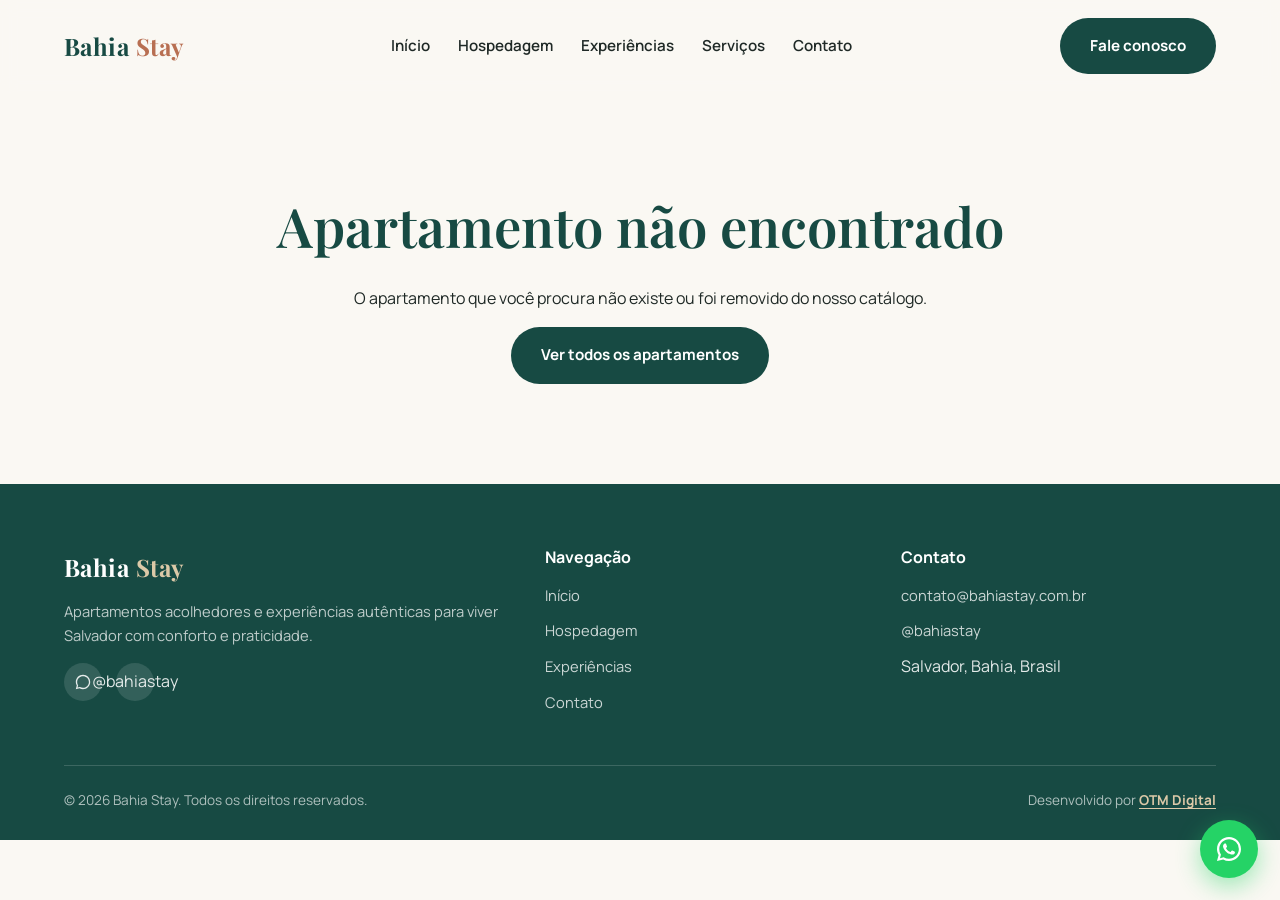
==== apartamento.html @ 3e3b8120 "Add "Desenvolvido por OTM Digital" credit to footer Co-Authored-By: Claude Sonnet 5 <noreply@anthrop" ====
<!DOCTYPE html>
<html lang="pt-BR">
<head>
<meta charset="UTF-8">
<meta name="viewport" content="width=device-width, initial-scale=1.0">
<title id="titulo-pagina">Apartamento | Bahia Stay</title>
<meta name="description" id="meta-descricao" content="Detalhes do apartamento para aluguel por temporada em Salvador, Bahia.">
<link rel="icon" type="image/svg+xml" href="assets/images/icons/favicon.svg">
<link rel="preconnect" href="https://fonts.googleapis.com">
<link href="https://fonts.googleapis.com/css2?family=Playfair+Display:wght@600;700&family=Manrope:wght@400;500;600;700;800&display=swap" rel="stylesheet">
<link rel="stylesheet" href="css/style.css">
</head>
<body>

<header class="header">
  <div class="header-conteudo">
    <a href="index.html" class="logo">Bahia <span>Stay</span></a>
    <nav class="nav-principal" aria-label="Navegação principal">
      <ul>
        <li><a href="index.html">Início</a></li>
        <li><a href="apartamentos.html">Hospedagem</a></li>
        <li><a href="experiencias.html">Experiências</a></li>
        <li><a href="index.html#servicos">Serviços</a></li>
        <li><a href="contato.html">Contato</a></li>
      </ul>
    </nav>
    <div class="header-acoes">
      <a href="contato.html" class="btn btn-primario">Fale conosco</a>
      <button class="menu-toggle" aria-label="Abrir menu" aria-expanded="false">
        <span></span><span></span><span></span>
      </button>
    </div>
  </div>
</header>

<main>
  <div id="conteudo-apartamento"></div>
</main>

<footer class="footer">
  <div class="container">
    <div class="footer-grade">
      <div>
        <a href="index.html" class="logo">Bahia <span>Stay</span></a>
        <p style="margin-top:14px;">Apartamentos acolhedores e experiências autênticas para viver Salvador com conforto e praticidade.</p>
        <div class="footer-social">
          <a href="https://wa.me/5571999999999" data-marca-whatsapp target="_blank" rel="noopener" aria-label="WhatsApp">
            <svg width="18" height="18" viewBox="0 0 32 32" fill="currentColor"><path d="M16.001 3.2c-7.07 0-12.8 5.73-12.8 12.8 0 2.26.6 4.44 1.73 6.37L3.2 28.8l6.58-1.7a12.74 12.74 0 0 0 6.22 1.6h.01c7.07 0 12.8-5.73 12.8-12.8s-5.73-12.7-12.81-12.7zm0 23.24h-.01a10.4 10.4 0 0 1-5.3-1.45l-.38-.22-3.9 1.01 1.04-3.8-.25-.39a10.42 10.42 0 0 1-1.6-5.59c0-5.76 4.69-10.44 10.45-10.44 2.79 0 5.41 1.09 7.39 3.06a10.36 10.36 0 0 1 3.06 7.38c0 5.76-4.69 10.44-10.5 10.44z"/></svg>
          </a>
          <a href="#" data-marca-instagram aria-label="Instagram">
            <svg width="18" height="18" viewBox="0 0 24 24" fill="currentColor"><path d="M12 2.2c3.2 0 3.6 0 4.85.07 3.25.15 4.77 1.69 4.92 4.92.06 1.25.07 1.6.07 4.81 0 3.22-.01 3.56-.07 4.81-.15 3.23-1.66 4.77-4.92 4.92-1.25.06-1.6.07-4.85.07-3.2 0-3.6 0-4.85-.07-3.26-.15-4.77-1.7-4.92-4.92-.06-1.25-.07-1.6-.07-4.81 0-3.22.01-3.56.07-4.81.15-3.23 1.66-4.77 4.92-4.92C8.4 2.21 8.8 2.2 12 2.2zm0 5.4a4.4 4.4 0 1 0 0 8.8 4.4 4.4 0 0 0 0-8.8zm0 7.26a2.86 2.86 0 1 1 0-5.72 2.86 2.86 0 0 1 0 5.72zm5.6-7.44a1.03 1.03 0 1 1-2.06 0 1.03 1.03 0 0 1 2.06 0z"/></svg>
          </a>
        </div>
      </div>
      <div>
        <h4>Navegação</h4>
        <ul class="footer-links">
          <li><a href="index.html">Início</a></li>
          <li><a href="apartamentos.html">Hospedagem</a></li>
          <li><a href="experiencias.html">Experiências</a></li>
          <li><a href="contato.html">Contato</a></li>
        </ul>
      </div>
      <div>
        <h4>Contato</h4>
        <ul class="footer-links">
          <li><a href="mailto:contato@bahiastay.com.br" data-marca-email>contato@bahiastay.com.br</a></li>
          <li><a href="#" data-marca-instagram>@bahiastay</a></li>
          <li><span data-marca-localizacao>Salvador, Bahia, Brasil</span></li>
        </ul>
      </div>
    </div>
    <div class="footer-base">
      <span>© <span class="ano-atual">2026</span> <span data-marca-nome>Bahia Stay</span>. Todos os direitos reservados.</span>
      <span>Desenvolvido por <a href="https://www.otmdigital.online" target="_blank" rel="noopener" class="creditos-link">OTM Digital</a></span>
    </div>
  </div>
</footer>

<script src="js/script.js"></script>
<script>
  let imagemAtualIndex = 0;
  let apartamentoAtual = null;

  function obterIdDaUrl() {
    const params = new URLSearchParams(window.location.search);
    return parseInt(params.get("id"), 10);
  }

  function trocarImagemPrincipal(index) {
    if (!apartamentoAtual) return;
    const total = apartamentoAtual.imagens.length;
    imagemAtualIndex = (index + total) % total;
    document.getElementById("imagem-principal").src = apartamentoAtual.imagens[imagemAtualIndex];
    document.querySelectorAll(".galeria-miniaturas img").forEach((img, i) => {
      img.classList.toggle("miniatura-ativa", i === imagemAtualIndex);
    });
  }

  function renderizarNaoEncontrado() {
    document.getElementById("conteudo-apartamento").innerHTML = `
      <section class="nao-encontrado">
        <div class="container">
          <h1>Apartamento não encontrado</h1>
          <p>O apartamento que você procura não existe ou foi removido do nosso catálogo.</p>
          <a href="apartamentos.html" class="btn btn-primario">Ver todos os apartamentos</a>
        </div>
      </section>`;
  }

  function renderizarApartamento(apto) {
    apartamentoAtual = apto;
    document.title = `${apto.nome} | Bahia Stay`;
    document.getElementById("meta-descricao").setAttribute("content", `${apto.nome}, em ${apto.regiao}. ${apto.descricaoCurta}`);

    const miniaturas = apto.imagens.map((img, i) => `
      <img src="${img}" alt="Foto ${i + 1} do ${apto.nome}" class="${i === 0 ? "miniatura-ativa" : ""}" onclick="trocarImagemPrincipal(${i})">
    `).join("");

    const comodidades = apto.comodidades.map(c => `<li>${c}</li>`).join("");
    const regras = (apto.regras || []).map(r => `<li>${r}</li>`).join("");
    const mensagem = mensagemApartamento(apto).replace(/'/g, "\\'");

    document.getElementById("conteudo-apartamento").innerHTML = `
      <section style="padding-top:40px;">
        <div class="container">
          <div class="detalhe-topo">
            <div class="galeria anim-surgir">
              <div class="galeria-principal">
                <img id="imagem-principal" src="${apto.imagens[0]}" alt="Foto principal do ${apto.nome}, em ${apto.regiao}">
                <button class="galeria-nav galeria-nav--anterior" aria-label="Foto anterior" onclick="trocarImagemPrincipal(imagemAtualIndex - 1)">‹</button>
                <button class="galeria-nav galeria-nav--proximo" aria-label="Próxima foto" onclick="trocarImagemPrincipal(imagemAtualIndex + 1)">›</button>
              </div>
              <div class="galeria-miniaturas">${miniaturas}</div>
            </div>

            <aside class="detalhe-info anim-surgir">
              <span class="card-regiao">${apto.regiao}</span>
              <h1>${apto.nome}</h1>
              <div class="detalhe-meta">
                ${apto.hospedes ? `<div class="detalhe-meta-item"><strong>${apto.hospedes}</strong>Hóspedes</div>
                <div class="detalhe-meta-item"><strong>${apto.quartos}</strong>Quartos</div>
                <div class="detalhe-meta-item"><strong>${apto.camas}</strong>Camas</div>
                <div class="detalhe-meta-item"><strong>${apto.banheiros}</strong>Banheiros</div>` : `<div class="detalhe-meta-item"><strong>${apto.tipo}</strong>Tipo de hospedagem</div>`}
              </div>
              <button class="btn btn-whatsapp btn-bloco" onclick="abrirWhatsApp('${mensagem}')" aria-label="Consultar disponibilidade de ${apto.nome} pelo WhatsApp">
                Consultar no WhatsApp
              </button>
              <p style="font-size:0.82rem; color:#6b746f; margin-top:14px; text-align:center;">Disponibilidade sujeita a confirmação.</p>
            </aside>
          </div>

          <div class="detalhe-corpo">
            <div>
              <div class="detalhe-bloco anim-surgir">
                <h2>Sobre a hospedagem</h2>
                <p>${apto.descricao}</p>
              </div>
              <div class="detalhe-bloco anim-surgir">
                <h2>${apto.hospedes ? "Comodidades" : "O que está incluído"}</h2>
                <ul class="lista-check">${comodidades}</ul>
              </div>
              ${regras ? `<div class="detalhe-bloco anim-surgir">
                <h2>Regras da casa</h2>
                <ul class="lista-check">${regras}</ul>
              </div>` : ""}
            </div>
            <div>
              <div class="detalhe-bloco anim-surgir">
                <h2>Informações importantes</h2>
                <div class="aviso-caixa">
                  Disponibilidade e condições de reserva devem ser confirmados diretamente com nossa equipe pelo WhatsApp antes da confirmação da estadia.
                </div>
              </div>
              <div class="detalhe-bloco anim-surgir">
                <h2>Localização aproximada</h2>
                <div class="mapa-caixa">
                  <iframe src="https://www.google.com/maps?q=${encodeURIComponent(apto.enderecoMapa || apto.regiao)}&output=embed" title="Localização aproximada: ${apto.regiao}" loading="lazy" referrerpolicy="no-referrer-when-downgrade"></iframe>
                </div>
              </div>
            </div>
          </div>
        </div>
      </section>`;

    inicializarAnimacoesScroll();
  }

  document.addEventListener("DOMContentLoaded", () => {
    const id = obterIdDaUrl();
    const apto = apartamentos.find(a => a.id === id);
    if (apto) {
      renderizarApartamento(apto);
    } else {
      renderizarNaoEncontrado();
    }
  });
</script>
</body>
</html>
---- css/style.css ----
/* =========================================================
   BAHIA STAY — style.css
   ========================================================= */

/* ---------------------------------------------------------
   RESET E BASE
   --------------------------------------------------------- */
*, *::before, *::after { box-sizing: border-box; }

:root {
  --cor-fundo: #FAF8F3;
  --cor-branco: #FFFFFF;
  --cor-texto: #1F2926;
  --cor-verde: #174A43;
  --cor-azul: #2C7180;
  --cor-areia: #DCC9A8;
  --cor-terracota: #B86F52;
  --cor-dourado: #B99A62;

  --fonte-titulo: "Playfair Display", Georgia, serif;
  --fonte-texto: "Manrope", "Inter", -apple-system, BlinkMacSystemFont, sans-serif;

  --raio: 14px;
  --raio-grande: 22px;
  --sombra: 0 12px 32px rgba(23, 74, 67, 0.12);
  --sombra-suave: 0 4px 16px rgba(31, 41, 38, 0.08);
  --transicao: 0.25s ease;
  --largura-max: 1200px;
}

html { scroll-behavior: smooth; }

body {
  margin: 0;
  font-family: var(--fonte-texto);
  color: var(--cor-texto);
  background-color: var(--cor-fundo);
  line-height: 1.6;
  -webkit-font-smoothing: antialiased;
}

body.no-scroll { overflow: hidden; }

h1, h2, h3, h4 {
  font-family: var(--fonte-titulo);
  color: var(--cor-verde);
  line-height: 1.2;
  margin: 0 0 0.5em;
  font-weight: 600;
}

h1 { font-size: clamp(2.2rem, 5vw, 3.4rem); }
h2 { font-size: clamp(1.7rem, 3.6vw, 2.4rem); }
h3 { font-size: 1.3rem; }

p { margin: 0 0 1em; }

a { color: inherit; text-decoration: none; }

img { max-width: 100%; display: block; }

ul { margin: 0; padding: 0; list-style: none; }

button { font-family: inherit; cursor: pointer; }

.container {
  max-width: var(--largura-max);
  margin: 0 auto;
  padding: 0 24px;
}

section { padding: 88px 0; }

@media (max-width: 767px) {
  section { padding: 56px 0; }
}

.secao-titulo {
  text-align: center;
  max-width: 640px;
  margin: 0 auto 48px;
}

.secao-titulo .etiqueta {
  display: inline-block;
  text-transform: uppercase;
  letter-spacing: 0.14em;
  font-size: 0.78rem;
  color: var(--cor-terracota);
  font-weight: 700;
  margin-bottom: 10px;
}

.secao-titulo p { color: #4b5652; }

/* Estados de foco visíveis (acessibilidade) */
a:focus-visible,
button:focus-visible,
input:focus-visible,
textarea:focus-visible,
select:focus-visible {
  outline: 3px solid var(--cor-azul);
  outline-offset: 2px;
}

/* ---------------------------------------------------------
   BOTÕES
   --------------------------------------------------------- */
.btn {
  display: inline-flex;
  align-items: center;
  justify-content: center;
  gap: 8px;
  padding: 14px 28px;
  border-radius: 100px;
  font-weight: 700;
  font-size: 0.95rem;
  border: 2px solid transparent;
  transition: transform var(--transicao), background-color var(--transicao), color var(--transicao), border-color var(--transicao);
  white-space: nowrap;
}

.btn:hover { transform: translateY(-2px); }

.btn-primario {
  background-color: var(--cor-verde);
  color: var(--cor-branco);
}
.btn-primario:hover { background-color: #123832; }

.btn-secundario {
  background-color: transparent;
  color: var(--cor-verde);
  border-color: var(--cor-verde);
}
.btn-secundario:hover { background-color: var(--cor-verde); color: var(--cor-branco); }

.btn-claro {
  background-color: var(--cor-branco);
  color: var(--cor-verde);
}
.btn-claro:hover { background-color: var(--cor-areia); }

.btn-whatsapp {
  background-color: #1f8a56;
  color: var(--cor-branco);
}
.btn-whatsapp:hover { background-color: #176a42; }

.btn-bloco { width: 100%; }

.btn-sm { padding: 10px 20px; font-size: 0.85rem; }

/* ---------------------------------------------------------
   HEADER
   --------------------------------------------------------- */
.header {
  position: sticky;
  top: 0;
  z-index: 200;
  background-color: rgba(250, 248, 243, 0.92);
  backdrop-filter: blur(8px);
  border-bottom: 1px solid transparent;
  transition: box-shadow var(--transicao), border-color var(--transicao), background-color var(--transicao);
}

.header--rolado {
  border-color: rgba(23, 74, 67, 0.08);
  box-shadow: var(--sombra-suave);
}

.header-conteudo {
  display: flex;
  align-items: center;
  justify-content: space-between;
  gap: 24px;
  padding: 18px 24px;
  max-width: var(--largura-max);
  margin: 0 auto;
}

.logo {
  font-family: var(--fonte-titulo);
  font-size: 1.5rem;
  font-weight: 700;
  color: var(--cor-verde);
  letter-spacing: 0.02em;
}

.logo span { color: var(--cor-terracota); }

.nav-principal {
  display: flex;
  align-items: center;
  gap: 32px;
}

.nav-principal ul {
  display: flex;
  gap: 28px;
}

.nav-principal a {
  font-weight: 600;
  font-size: 0.95rem;
  color: var(--cor-texto);
  position: relative;
  padding-bottom: 4px;
  transition: color var(--transicao);
}

.nav-principal a:hover,
.nav-link--ativo {
  color: var(--cor-verde);
}

.nav-principal a::after {
  content: "";
  position: absolute;
  left: 0;
  bottom: -2px;
  width: 0;
  height: 2px;
  background-color: var(--cor-terracota);
  transition: width var(--transicao);
}

.nav-principal a:hover::after,
.nav-link--ativo::after {
  width: 100%;
}

.header-acoes { display: flex; align-items: center; gap: 18px; }

.menu-toggle {
  display: none;
  flex-direction: column;
  gap: 5px;
  background: none;
  border: none;
  padding: 6px;
  z-index: 210;
}

.menu-toggle span {
  width: 26px;
  height: 2px;
  background-color: var(--cor-verde);
  border-radius: 2px;
  transition: transform var(--transicao), opacity var(--transicao);
}

.menu-toggle--ativo span:nth-child(1) { transform: translateY(7px) rotate(45deg); }
.menu-toggle--ativo span:nth-child(2) { opacity: 0; }
.menu-toggle--ativo span:nth-child(3) { transform: translateY(-7px) rotate(-45deg); }

@media (max-width: 900px) {
  .menu-toggle { display: flex; }

  .nav-principal {
    position: fixed;
    inset: 0 0 0 30%;
    height: 100vh;
    height: 100dvh;
    width: 70%;
    flex-direction: column;
    align-items: flex-start;
    justify-content: flex-start;
    background-color: var(--cor-branco);
    padding: 100px 32px 40px;
    transform: translateX(100%);
    transition: transform 0.35s ease;
    box-shadow: -12px 0 40px rgba(0,0,0,0.12);
    overflow-y: auto;
  }

  .nav-principal.nav-aberta { transform: translateX(0); }

  .nav-principal ul {
    flex-direction: column;
    gap: 22px;
    width: 100%;
  }

  .nav-principal a { font-size: 1.1rem; display: block; }

  .header-acoes .btn-primario { display: none; }
}

@media (max-width: 420px) {
  .nav-principal { inset: 0; width: 100%; }
}

/* ---------------------------------------------------------
   HERO (HOME)
   --------------------------------------------------------- */
.hero {
  position: relative;
  min-height: 88vh;
  display: flex;
  align-items: center;
  color: var(--cor-branco);
  background-size: cover;
  background-position: center;
  overflow: hidden;
}

.hero::before {
  content: "";
  position: absolute;
  inset: 0;
  background: linear-gradient(180deg, rgba(15, 33, 30, 0.55) 0%, rgba(15, 33, 30, 0.72) 100%);
}

.hero-conteudo {
  position: relative;
  z-index: 2;
  max-width: 680px;
  padding: 0 24px;
  margin: 0 auto;
  text-align: center;
}

.hero h1 { color: var(--cor-branco); }

.hero p {
  font-size: 1.15rem;
  color: rgba(255,255,255,0.92);
  margin-bottom: 2em;
}

.hero-botoes {
  display: flex;
  gap: 16px;
  justify-content: center;
  flex-wrap: wrap;
}

/* Hero interno para páginas de listagem/contato */
.hero-interno {
  padding: 64px 0 40px;
  text-align: center;
  background: linear-gradient(180deg, rgba(23,74,67,0.06), transparent);
}

.hero-interno .container { max-width: 760px; }

/* ---------------------------------------------------------
   CARDS — APARTAMENTOS / EXPERIÊNCIAS / SERVIÇOS
   --------------------------------------------------------- */
.grade {
  display: grid;
  grid-template-columns: repeat(auto-fit, minmax(280px, 1fr));
  gap: 32px;
}

.card {
  background-color: var(--cor-branco);
  border-radius: var(--raio-grande);
  overflow: hidden;
  box-shadow: var(--sombra-suave);
  transition: transform var(--transicao), box-shadow var(--transicao);
  display: flex;
  flex-direction: column;
}

.card:hover {
  transform: translateY(-6px);
  box-shadow: var(--sombra);
}

.card-imagem {
  position: relative;
  aspect-ratio: 4 / 3;
  overflow: hidden;
}

.card-imagem img {
  width: 100%;
  height: 100%;
  object-fit: cover;
  transition: transform 0.5s ease;
}

.card:hover .card-imagem img { transform: scale(1.06); }

.card-selo {
  position: absolute;
  top: 14px;
  left: 14px;
  background-color: rgba(255,255,255,0.92);
  color: var(--cor-verde);
  font-size: 0.72rem;
  font-weight: 700;
  text-transform: uppercase;
  letter-spacing: 0.06em;
  padding: 6px 12px;
  border-radius: 100px;
}

.card-corpo {
  padding: 22px 22px 24px;
  display: flex;
  flex-direction: column;
  gap: 10px;
  flex: 1;
}

.card-regiao {
  color: var(--cor-azul);
  font-size: 0.82rem;
  font-weight: 700;
  text-transform: uppercase;
  letter-spacing: 0.05em;
}

.card-corpo h3 { margin-bottom: 2px; }

.card-meta {
  display: flex;
  flex-wrap: wrap;
  gap: 12px;
  font-size: 0.85rem;
  color: #55625d;
}

.card-descricao { color: #45524d; font-size: 0.94rem; }

.card-preco {
  font-weight: 700;
  color: var(--cor-verde);
  margin-top: auto;
  padding-top: 6px;
}

.card-acoes {
  display: flex;
  gap: 10px;
  flex-wrap: wrap;
  margin-top: 8px;
}

.card-acoes .btn { flex: 1; }

/* ---------------------------------------------------------
   FILTROS
   --------------------------------------------------------- */
.filtros {
  display: flex;
  flex-wrap: wrap;
  gap: 12px;
  justify-content: center;
  margin-bottom: 44px;
}

.filtro-btn {
  background-color: var(--cor-branco);
  border: 2px solid var(--cor-areia);
  color: var(--cor-verde);
  padding: 10px 22px;
  border-radius: 100px;
  font-weight: 700;
  font-size: 0.88rem;
  transition: background-color var(--transicao), border-color var(--transicao), color var(--transicao);
}

.filtro-btn:hover { border-color: var(--cor-verde); }

.filtro-btn.filtro-ativo {
  background-color: var(--cor-verde);
  border-color: var(--cor-verde);
  color: var(--cor-branco);
}

/* ---------------------------------------------------------
   SEÇÃO INSTITUCIONAL / SOBRE
   --------------------------------------------------------- */
.institucional {
  display: grid;
  grid-template-columns: 1fr 1fr;
  gap: 56px;
  align-items: center;
}

.institucional-imagem {
  border-radius: var(--raio-grande);
  overflow: hidden;
  box-shadow: var(--sombra);
}
.institucional-imagem img { aspect-ratio: 4/5; object-fit: cover; }

.institucional-texto .etiqueta {
  display: inline-block;
  text-transform: uppercase;
  letter-spacing: 0.14em;
  font-size: 0.78rem;
  color: var(--cor-terracota);
  font-weight: 700;
  margin-bottom: 10px;
}

.institucional-texto p { color: #445049; font-size: 1.05rem; }

@media (max-width: 900px) {
  .institucional { grid-template-columns: 1fr; }
  .institucional-imagem { order: -1; }
}

/* ---------------------------------------------------------
   SERVIÇOS
   --------------------------------------------------------- */
.servico-card {
  background-color: var(--cor-branco);
  border-radius: var(--raio-grande);
  padding: 32px 26px;
  text-align: center;
  box-shadow: var(--sombra-suave);
  transition: transform var(--transicao), box-shadow var(--transicao);
}
.servico-card:hover { transform: translateY(-6px); box-shadow: var(--sombra); }

.servico-icone {
  width: 56px;
  height: 56px;
  border-radius: 50%;
  background-color: var(--cor-areia);
  color: var(--cor-verde);
  display: flex;
  align-items: center;
  justify-content: center;
  margin: 0 auto 18px;
  font-size: 1.4rem;
}

.servico-card p { color: #4b5652; font-size: 0.92rem; margin-bottom: 18px; }

/* ---------------------------------------------------------
   CTA FINAL
   --------------------------------------------------------- */
.cta-final {
  position: relative;
  background-size: cover;
  background-position: center;
  color: var(--cor-branco);
  text-align: center;
  border-radius: var(--raio-grande);
  overflow: hidden;
  padding: 90px 24px;
}

.cta-final::before {
  content: "";
  position: absolute;
  inset: 0;
  background: linear-gradient(180deg, rgba(23,74,67,0.75), rgba(15,33,30,0.85));
}

.cta-final > * { position: relative; z-index: 1; }
.cta-final h2 { color: var(--cor-branco); }
.cta-final p { color: rgba(255,255,255,0.9); max-width: 520px; margin: 0 auto 28px; }

/* ---------------------------------------------------------
   FOOTER
   --------------------------------------------------------- */
.footer {
  background-color: var(--cor-verde);
  color: rgba(255,255,255,0.88);
  padding: 64px 0 28px;
}

.footer-grade {
  display: grid;
  grid-template-columns: 1.4fr 1fr 1fr;
  gap: 40px;
  margin-bottom: 40px;
}

.footer .logo { color: var(--cor-branco); }
.footer .logo span { color: var(--cor-areia); }

.footer p { color: rgba(255,255,255,0.72); font-size: 0.92rem; }

.footer h4 {
  color: var(--cor-branco);
  font-size: 1rem;
  font-family: var(--fonte-texto);
  font-weight: 700;
  margin-bottom: 16px;
}

.footer-links li { margin-bottom: 10px; }
.footer-links a {
  color: rgba(255,255,255,0.78);
  font-size: 0.92rem;
  transition: color var(--transicao);
}
.footer-links a:hover { color: var(--cor-branco); }

.footer-social { display: flex; gap: 14px; margin-top: 16px; }
.footer-social a {
  width: 38px;
  height: 38px;
  border-radius: 50%;
  background-color: rgba(255,255,255,0.12);
  display: flex;
  align-items: center;
  justify-content: center;
  transition: background-color var(--transicao);
}
.footer-social a:hover { background-color: rgba(255,255,255,0.24); }

.footer-base {
  border-top: 1px solid rgba(255,255,255,0.16);
  padding-top: 24px;
  display: flex;
  justify-content: space-between;
  flex-wrap: wrap;
  gap: 12px;
  font-size: 0.85rem;
  color: rgba(255,255,255,0.65);
}

@media (max-width: 767px) {
  .footer-grade { grid-template-columns: 1fr; gap: 32px; }
}

/* ---------------------------------------------------------
   BOTÃO FLUTUANTE WHATSAPP
   --------------------------------------------------------- */
.whatsapp-flutuante {
  position: fixed;
  bottom: 22px;
  right: 22px;
  width: 58px;
  height: 58px;
  border-radius: 50%;
  background-color: #25D366;
  color: var(--cor-branco);
  display: flex;
  align-items: center;
  justify-content: center;
  box-shadow: 0 8px 24px rgba(37, 211, 102, 0.45);
  z-index: 500;
  transition: transform var(--transicao);
}
.whatsapp-flutuante svg { width: 30px; height: 30px; }
.whatsapp-flutuante:hover { transform: scale(1.08); }

@media (max-width: 480px) {
  .whatsapp-flutuante { width: 52px; height: 52px; bottom: 16px; right: 16px; }
  .whatsapp-flutuante svg { width: 26px; height: 26px; }
}

/* ---------------------------------------------------------
   ANIMAÇÕES DE ENTRADA
   --------------------------------------------------------- */
.anim-surgir {
  opacity: 0;
  transform: translateY(24px);
  transition: opacity 0.6s ease, transform 0.6s ease;
}
.anim-visivel { opacity: 1; transform: translateY(0); }

@media (prefers-reduced-motion: reduce) {
  .anim-surgir { opacity: 1; transform: none; transition: none; }
  html { scroll-behavior: auto; }
}

/* ---------------------------------------------------------
   PÁGINAS DE DETALHE (apartamento / experiência)
   --------------------------------------------------------- */
.detalhe-topo {
  display: grid;
  grid-template-columns: 1.3fr 1fr;
  gap: 48px;
  align-items: flex-start;
}

@media (max-width: 900px) {
  .detalhe-topo { grid-template-columns: 1fr; }
}

.galeria { display: flex; flex-direction: column; gap: 12px; }

.galeria-principal {
  border-radius: var(--raio-grande);
  overflow: hidden;
  aspect-ratio: 4/3;
  position: relative;
  box-shadow: var(--sombra);
}
.galeria-principal img { width: 100%; height: 100%; object-fit: cover; }

.galeria-nav {
  position: absolute;
  top: 50%;
  transform: translateY(-50%);
  background-color: rgba(255,255,255,0.85);
  color: var(--cor-verde);
  border: none;
  width: 40px;
  height: 40px;
  border-radius: 50%;
  display: flex;
  align-items: center;
  justify-content: center;
  font-size: 1.2rem;
  transition: background-color var(--transicao);
}
.galeria-nav:hover { background-color: var(--cor-branco); }
.galeria-nav--anterior { left: 14px; }
.galeria-nav--proximo { right: 14px; }

.galeria-miniaturas {
  display: flex;
  gap: 10px;
  flex-wrap: wrap;
}
.galeria-miniaturas img {
  width: 78px;
  height: 60px;
  object-fit: cover;
  border-radius: 8px;
  cursor: pointer;
  border: 2px solid transparent;
  opacity: 0.75;
  transition: opacity var(--transicao), border-color var(--transicao);
}
.galeria-miniaturas img:hover { opacity: 1; }
.galeria-miniaturas img.miniatura-ativa { border-color: var(--cor-terracota); opacity: 1; }

.detalhe-info {
  background-color: var(--cor-branco);
  border-radius: var(--raio-grande);
  padding: 32px;
  box-shadow: var(--sombra-suave);
  position: sticky;
  top: 100px;
}

.detalhe-info .card-regiao { margin-bottom: 6px; }
.detalhe-info h1 { font-size: 1.9rem; margin-bottom: 6px; }

.detalhe-preco {
  font-size: 1.3rem;
  font-weight: 700;
  color: var(--cor-verde);
  margin: 12px 0;
}

.detalhe-meta {
  display: grid;
  grid-template-columns: repeat(2, 1fr);
  gap: 12px;
  margin: 18px 0 22px;
  padding: 18px 0;
  border-top: 1px solid #ece5d6;
  border-bottom: 1px solid #ece5d6;
}
.detalhe-meta-item { font-size: 0.9rem; }
.detalhe-meta-item strong { display: block; color: var(--cor-verde); font-size: 1.1rem; }

.detalhe-corpo { margin-top: 56px; display: grid; grid-template-columns: 2fr 1fr; gap: 48px; }
@media (max-width: 900px) { .detalhe-corpo { grid-template-columns: 1fr; } }

.detalhe-bloco { margin-bottom: 40px; }
.detalhe-bloco h2 { font-size: 1.4rem; margin-bottom: 16px; }

.lista-check li,
.lista-x li {
  padding: 8px 0 8px 28px;
  position: relative;
  border-bottom: 1px dashed #e3dbc9;
  font-size: 0.95rem;
}
.lista-check li::before {
  content: "✓";
  position: absolute;
  left: 0;
  color: var(--cor-verde);
  font-weight: 700;
}
.lista-x li::before {
  content: "✕";
  position: absolute;
  left: 0;
  color: var(--cor-terracota);
  font-weight: 700;
}

.aviso-caixa {
  background-color: var(--cor-areia);
  border-radius: var(--raio);
  padding: 20px 22px;
  font-size: 0.92rem;
  color: #3a3226;
}

.mapa-caixa {
  border-radius: var(--raio);
  overflow: hidden;
  aspect-ratio: 16/9;
  box-shadow: var(--sombra-suave);
}
.mapa-caixa iframe { width: 100%; height: 100%; border: 0; }

.nao-encontrado {
  text-align: center;
  padding: 100px 24px;
}

/* ---------------------------------------------------------
   PÁGINA DE CONTATO
   --------------------------------------------------------- */
.contato-grade {
  display: grid;
  grid-template-columns: 1fr 1fr;
  gap: 56px;
  align-items: flex-start;
}
@media (max-width: 900px) { .contato-grade { grid-template-columns: 1fr; } }

.contato-info-card {
  background-color: var(--cor-branco);
  border-radius: var(--raio-grande);
  padding: 32px;
  box-shadow: var(--sombra-suave);
  margin-bottom: 20px;
}

.contato-info-card h3 { margin-bottom: 8px; }
.contato-info-card p { color: #4b5652; font-size: 0.94rem; }

.contato-info-lista { display: flex; flex-direction: column; gap: 8px; }

.form-grupo { margin-bottom: 20px; }

.form-grupo label {
  display: block;
  font-weight: 700;
  font-size: 0.88rem;
  margin-bottom: 8px;
  color: var(--cor-verde);
}

.form-grupo input,
.form-grupo select,
.form-grupo textarea {
  width: 100%;
  padding: 13px 16px;
  border-radius: 10px;
  border: 1.5px solid #ddd3ba;
  background-color: var(--cor-branco);
  font-family: inherit;
  font-size: 0.95rem;
  color: var(--cor-texto);
  transition: border-color var(--transicao);
}

.form-grupo input:focus,
.form-grupo select:focus,
.form-grupo textarea:focus {
  border-color: var(--cor-verde);
  outline: none;
}

.form-grupo textarea { resize: vertical; min-height: 120px; }

.formulario-contato {
  background-color: var(--cor-branco);
  padding: 36px;
  border-radius: var(--raio-grande);
  box-shadow: var(--sombra-suave);
}

.form-mensagem-sucesso {
  display: none;
  background-color: #e4f2ea;
  color: var(--cor-verde);
  border-radius: var(--raio);
  padding: 16px 18px;
  font-size: 0.92rem;
  margin-bottom: 20px;
}
.form-mensagem-sucesso.ativo { display: block; }

/* ---------------------------------------------------------
   UTILITÁRIOS
   --------------------------------------------------------- */
.fundo-branco { background-color: var(--cor-branco); }
.fundo-areia { background-color: #F5EFE1; }
.texto-centro { text-align: center; }
.mt-0 { margin-top: 0; }
.mb-0 { margin-bottom: 0; }

.sr-only {
  position: absolute;
  width: 1px; height: 1px;
  padding: 0; margin: -1px;
  overflow: hidden;
  clip: rect(0,0,0,0);
  white-space: nowrap;
  border: 0;
}

/* Ícones em imagem (substituem emojis) */
.icone-img { width: 1.15em; height: 1.15em; display: inline-block; vertical-align: -0.2em; margin-right: 4px; }
.servico-icone .icone-img { width: 28px; height: 28px; margin: 0; vertical-align: middle; }
.detalhe-meta-item strong .icone-img { width: 22px; height: 22px; margin: 0; }
.card-meta span { display: inline-flex; align-items: center; }

.creditos-link { color: var(--cor-areia); font-weight: 700; text-decoration: underline; text-underline-offset: 3px; }
.creditos-link:hover { color: var(--cor-branco); }
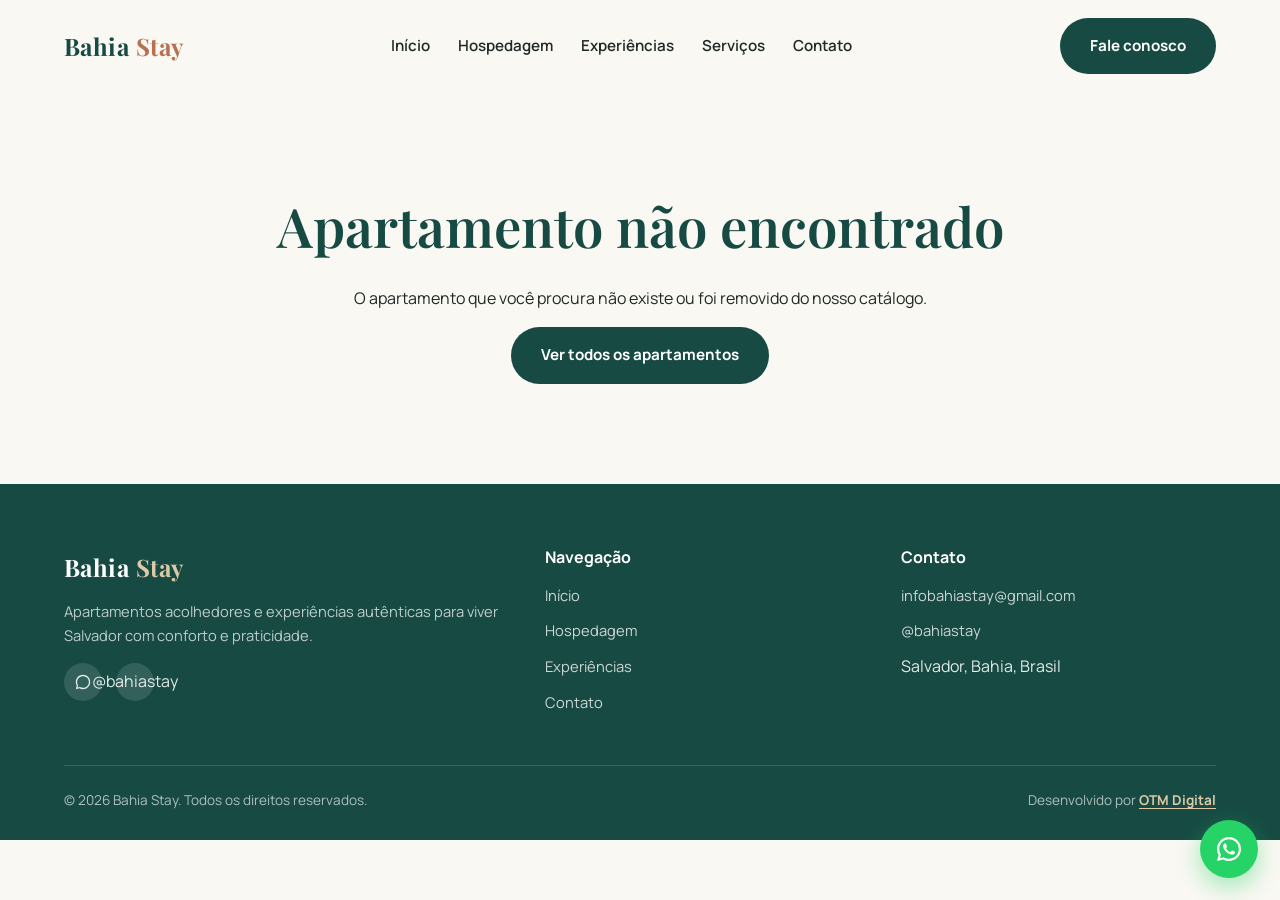
==== commit 2376fec4: "Change contact e-mail to infobahiastay@gmail.com Co-Authored-By: Claude Sonnet 5 <noreply@anthropic." ====
--- a/apartamento.html
+++ b/apartamento.html
@@ -64,7 +64,7 @@
       <div>
         <h4>Contato</h4>
         <ul class="footer-links">
-          <li><a href="mailto:contato@bahiastay.com.br" data-marca-email>contato@bahiastay.com.br</a></li>
+          <li><a href="mailto:infobahiastay@gmail.com" data-marca-email>infobahiastay@gmail.com</a></li>
           <li><a href="#" data-marca-instagram>@bahiastay</a></li>
           <li><span data-marca-localizacao>Salvador, Bahia, Brasil</span></li>
         </ul>
@@ -138,10 +138,11 @@
               <span class="card-regiao">${apto.regiao}</span>
               <h1>${apto.nome}</h1>
               <div class="detalhe-meta">
-                ${apto.hospedes ? `<div class="detalhe-meta-item"><strong>${apto.hospedes}</strong>Hóspedes</div>
-                <div class="detalhe-meta-item"><strong>${apto.quartos}</strong>Quartos</div>
-                <div class="detalhe-meta-item"><strong>${apto.camas}</strong>Camas</div>
-                <div class="detalhe-meta-item"><strong>${apto.banheiros}</strong>Banheiros</div>` : `<div class="detalhe-meta-item"><strong>${apto.tipo}</strong>Tipo de hospedagem</div>`}
+                ${apto.hospedes ? `<div class="detalhe-meta-item"><strong>${apto.hospedes}</strong>Hóspedes</div>` : ""}
+                ${apto.quartos ? `<div class="detalhe-meta-item"><strong>${apto.quartos}</strong>Quartos</div>` : ""}
+                ${apto.camas ? `<div class="detalhe-meta-item"><strong>${apto.camas}</strong>Camas</div>` : ""}
+                ${apto.banheiros ? `<div class="detalhe-meta-item"><strong>${apto.banheiros}</strong>Banheiros</div>` : ""}
+                ${!apto.quartos ? `<div class="detalhe-meta-item"><strong>${apto.tipo}</strong>Tipo de hospedagem</div>` : ""}
               </div>
               <button class="btn btn-whatsapp btn-bloco" onclick="abrirWhatsApp('${mensagem}')" aria-label="Consultar disponibilidade de ${apto.nome} pelo WhatsApp">
                 Consultar no WhatsApp
@@ -157,7 +158,7 @@
                 <p>${apto.descricao}</p>
               </div>
               <div class="detalhe-bloco anim-surgir">
-                <h2>${apto.hospedes ? "Comodidades" : "O que está incluído"}</h2>
+                <h2>${apto.quartos ? "Comodidades" : "O que está incluído"}</h2>
                 <ul class="lista-check">${comodidades}</ul>
               </div>
               ${regras ? `<div class="detalhe-bloco anim-surgir">
--- a/css/style.css
+++ b/css/style.css
@@ -158,10 +158,18 @@
   position: sticky;
   top: 0;
   z-index: 200;
+  border-bottom: 1px solid transparent;
+  transition: box-shadow var(--transicao), border-color var(--transicao);
+}
+
+/* O desfoque fica no pseudo-elemento: backdrop-filter no próprio header prenderia o menu mobile (position: fixed) dentro dele */
+.header::before {
+  content: "";
+  position: absolute;
+  inset: 0;
+  z-index: -1;
   background-color: rgba(250, 248, 243, 0.92);
   backdrop-filter: blur(8px);
-  border-bottom: 1px solid transparent;
-  transition: box-shadow var(--transicao), border-color var(--transicao), background-color var(--transicao);
 }
 
 .header--rolado {
@@ -911,3 +919,5 @@
 
 .creditos-link { color: var(--cor-areia); font-weight: 700; text-decoration: underline; text-underline-offset: 3px; }
 .creditos-link:hover { color: var(--cor-branco); }
+
+.detalhe-topo > *, .detalhe-corpo > * { min-width: 0; }
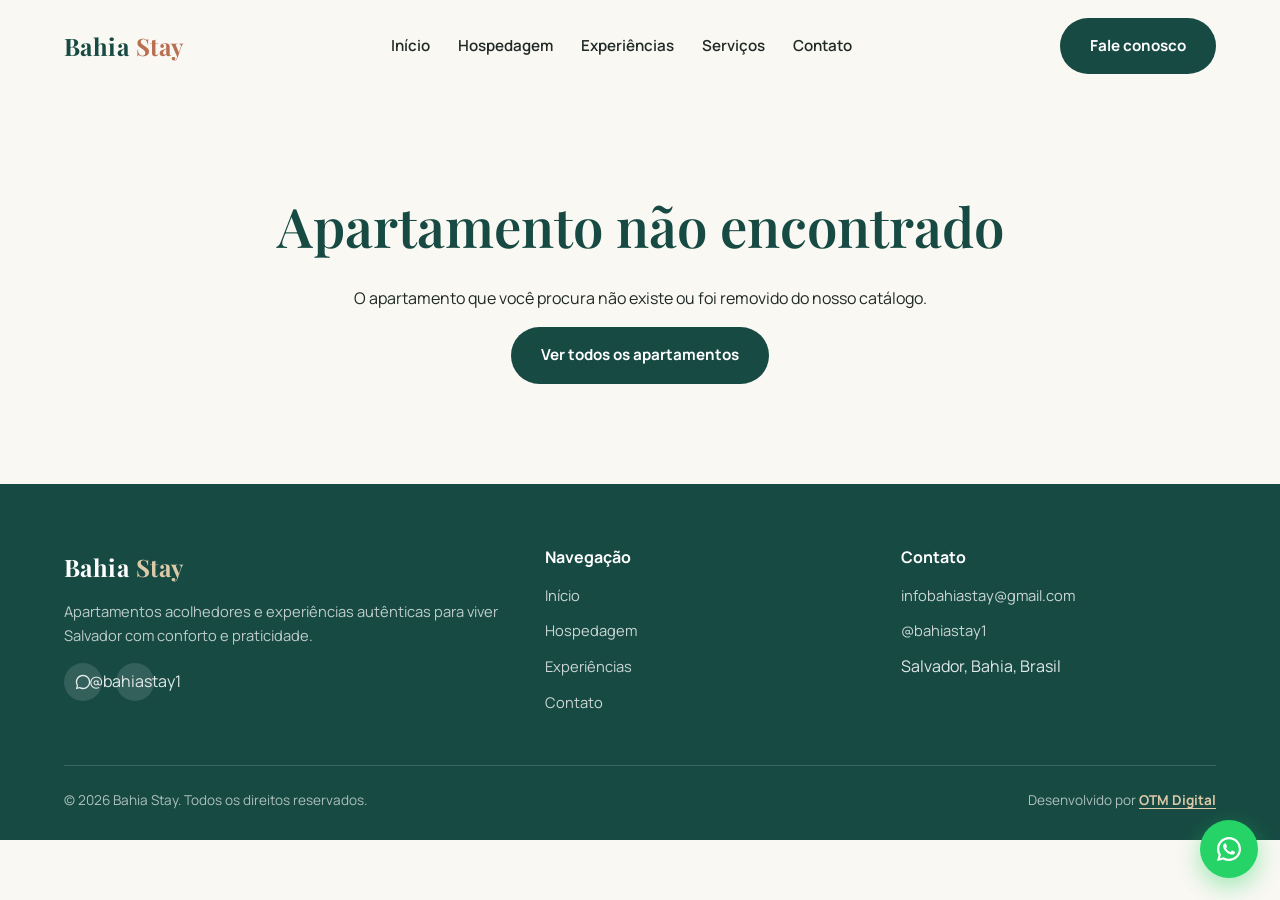
==== commit 0c248ff1: "Add Instagram @bahiastay1 Co-Authored-By: Claude Sonnet 5 <noreply@anthropic.com>" ====
--- a/apartamento.html
+++ b/apartamento.html
@@ -44,10 +44,10 @@
         <a href="index.html" class="logo">Bahia <span>Stay</span></a>
         <p style="margin-top:14px;">Apartamentos acolhedores e experiências autênticas para viver Salvador com conforto e praticidade.</p>
         <div class="footer-social">
-          <a href="https://wa.me/5571999999999" data-marca-whatsapp target="_blank" rel="noopener" aria-label="WhatsApp">
+          <a href="https://wa.me/5571996673131" data-marca-whatsapp target="_blank" rel="noopener" aria-label="WhatsApp">
             <svg width="18" height="18" viewBox="0 0 32 32" fill="currentColor"><path d="M16.001 3.2c-7.07 0-12.8 5.73-12.8 12.8 0 2.26.6 4.44 1.73 6.37L3.2 28.8l6.58-1.7a12.74 12.74 0 0 0 6.22 1.6h.01c7.07 0 12.8-5.73 12.8-12.8s-5.73-12.7-12.81-12.7zm0 23.24h-.01a10.4 10.4 0 0 1-5.3-1.45l-.38-.22-3.9 1.01 1.04-3.8-.25-.39a10.42 10.42 0 0 1-1.6-5.59c0-5.76 4.69-10.44 10.45-10.44 2.79 0 5.41 1.09 7.39 3.06a10.36 10.36 0 0 1 3.06 7.38c0 5.76-4.69 10.44-10.5 10.44z"/></svg>
           </a>
-          <a href="#" data-marca-instagram aria-label="Instagram">
+          <a href="https://instagram.com/bahiastay1" target="_blank" rel="noopener" data-marca-instagram aria-label="Instagram">
             <svg width="18" height="18" viewBox="0 0 24 24" fill="currentColor"><path d="M12 2.2c3.2 0 3.6 0 4.85.07 3.25.15 4.77 1.69 4.92 4.92.06 1.25.07 1.6.07 4.81 0 3.22-.01 3.56-.07 4.81-.15 3.23-1.66 4.77-4.92 4.92-1.25.06-1.6.07-4.85.07-3.2 0-3.6 0-4.85-.07-3.26-.15-4.77-1.7-4.92-4.92-.06-1.25-.07-1.6-.07-4.81 0-3.22.01-3.56.07-4.81.15-3.23 1.66-4.77 4.92-4.92C8.4 2.21 8.8 2.2 12 2.2zm0 5.4a4.4 4.4 0 1 0 0 8.8 4.4 4.4 0 0 0 0-8.8zm0 7.26a2.86 2.86 0 1 1 0-5.72 2.86 2.86 0 0 1 0 5.72zm5.6-7.44a1.03 1.03 0 1 1-2.06 0 1.03 1.03 0 0 1 2.06 0z"/></svg>
           </a>
         </div>
@@ -65,7 +65,7 @@
         <h4>Contato</h4>
         <ul class="footer-links">
           <li><a href="mailto:infobahiastay@gmail.com" data-marca-email>infobahiastay@gmail.com</a></li>
-          <li><a href="#" data-marca-instagram>@bahiastay</a></li>
+          <li><a href="https://instagram.com/bahiastay1" target="_blank" rel="noopener" data-marca-instagram>@bahiastay1</a></li>
           <li><span data-marca-localizacao>Salvador, Bahia, Brasil</span></li>
         </ul>
       </div>
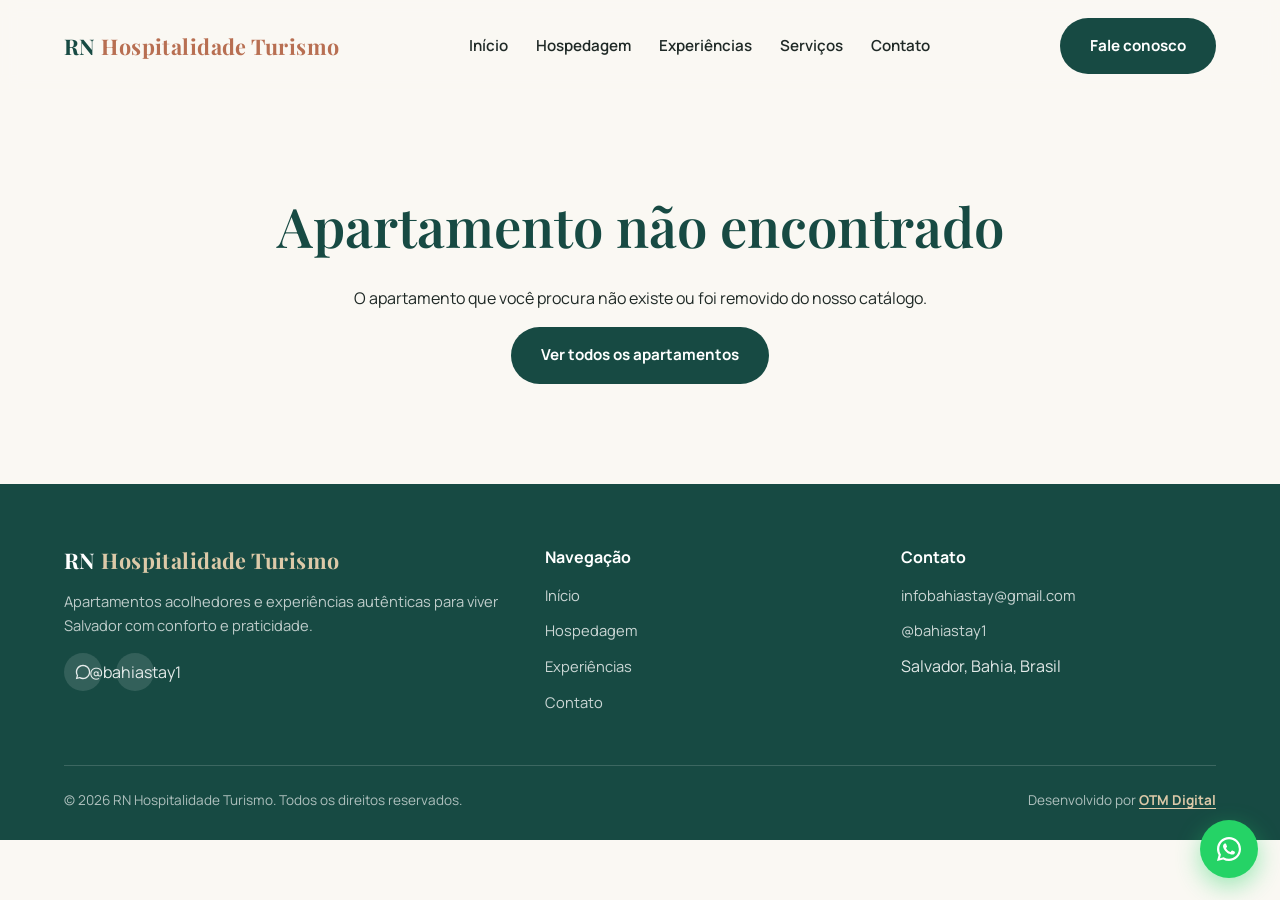
==== commit 6c9690fa: "Rename brand to RN Hospitalidade Turismo Co-Authored-By: Claude Sonnet 5 <noreply@anthropic.com>" ====
--- a/apartamento.html
+++ b/apartamento.html
@@ -3,7 +3,7 @@
 <head>
 <meta charset="UTF-8">
 <meta name="viewport" content="width=device-width, initial-scale=1.0">
-<title id="titulo-pagina">Apartamento | Bahia Stay</title>
+<title id="titulo-pagina">Apartamento | RN Hospitalidade Turismo</title>
 <meta name="description" id="meta-descricao" content="Detalhes do apartamento para aluguel por temporada em Salvador, Bahia.">
 <link rel="icon" type="image/svg+xml" href="assets/images/icons/favicon.svg">
 <link rel="preconnect" href="https://fonts.googleapis.com">
@@ -14,7 +14,7 @@
 
 <header class="header">
   <div class="header-conteudo">
-    <a href="index.html" class="logo">Bahia <span>Stay</span></a>
+    <a href="index.html" class="logo">RN <span>Hospitalidade Turismo</span></a>
     <nav class="nav-principal" aria-label="Navegação principal">
       <ul>
         <li><a href="index.html">Início</a></li>
@@ -41,7 +41,7 @@
   <div class="container">
     <div class="footer-grade">
       <div>
-        <a href="index.html" class="logo">Bahia <span>Stay</span></a>
+        <a href="index.html" class="logo">RN <span>Hospitalidade Turismo</span></a>
         <p style="margin-top:14px;">Apartamentos acolhedores e experiências autênticas para viver Salvador com conforto e praticidade.</p>
         <div class="footer-social">
           <a href="https://wa.me/5571996673131" data-marca-whatsapp target="_blank" rel="noopener" aria-label="WhatsApp">
@@ -71,7 +71,7 @@
       </div>
     </div>
     <div class="footer-base">
-      <span>© <span class="ano-atual">2026</span> <span data-marca-nome>Bahia Stay</span>. Todos os direitos reservados.</span>
+      <span>© <span class="ano-atual">2026</span> <span data-marca-nome>RN Hospitalidade Turismo</span>. Todos os direitos reservados.</span>
       <span>Desenvolvido por <a href="https://www.otmdigital.online" target="_blank" rel="noopener" class="creditos-link">OTM Digital</a></span>
     </div>
   </div>
@@ -110,7 +110,7 @@
 
   function renderizarApartamento(apto) {
     apartamentoAtual = apto;
-    document.title = `${apto.nome} | Bahia Stay`;
+    document.title = `${apto.nome} | RN Hospitalidade Turismo`;
     document.getElementById("meta-descricao").setAttribute("content", `${apto.nome}, em ${apto.regiao}. ${apto.descricaoCurta}`);
 
     const miniaturas = apto.imagens.map((img, i) => `
--- a/css/style.css
+++ b/css/style.css
@@ -1,5 +1,5 @@
 /* =========================================================
-   BAHIA STAY — style.css
+   RN HOSPITALIDADE TURISMO — style.css
    ========================================================= */
 
 /* ---------------------------------------------------------
@@ -189,7 +189,8 @@
 
 .logo {
   font-family: var(--fonte-titulo);
-  font-size: 1.5rem;
+  font-size: clamp(0.95rem, 4.6vw, 1.35rem);
+  line-height: 1.15;
   font-weight: 700;
   color: var(--cor-verde);
   letter-spacing: 0.02em;
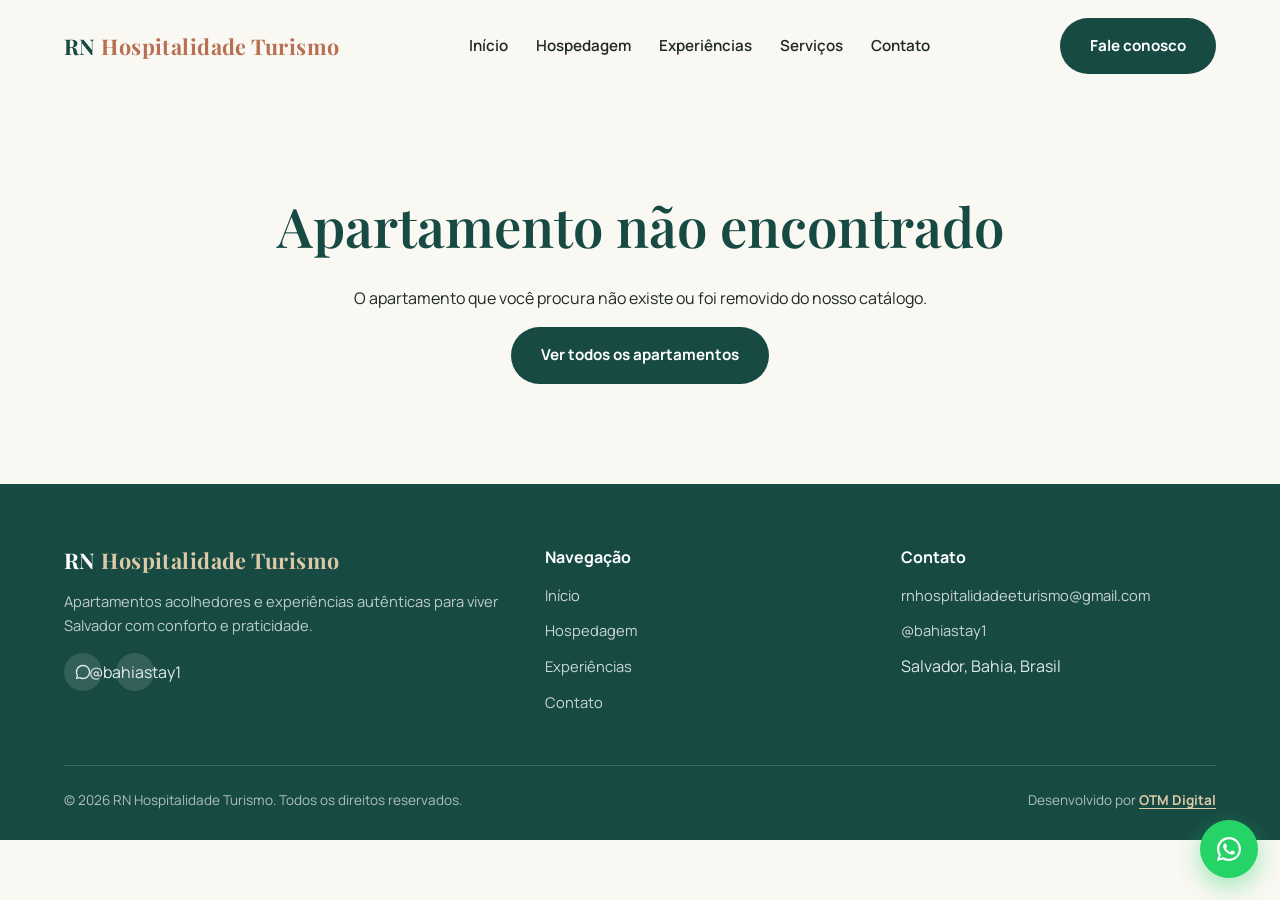
==== commit 799a66a3: "Change contact e-mail to rnhospitalidadeeturismo@gmail.com Co-Authored-By: Claude Sonnet 5 <noreply@" ====
--- a/apartamento.html
+++ b/apartamento.html
@@ -64,7 +64,7 @@
       <div>
         <h4>Contato</h4>
         <ul class="footer-links">
-          <li><a href="mailto:infobahiastay@gmail.com" data-marca-email>infobahiastay@gmail.com</a></li>
+          <li><a href="mailto:rnhospitalidadeeturismo@gmail.com" data-marca-email>rnhospitalidadeeturismo@gmail.com</a></li>
           <li><a href="https://instagram.com/bahiastay1" target="_blank" rel="noopener" data-marca-instagram>@bahiastay1</a></li>
           <li><span data-marca-localizacao>Salvador, Bahia, Brasil</span></li>
         </ul>
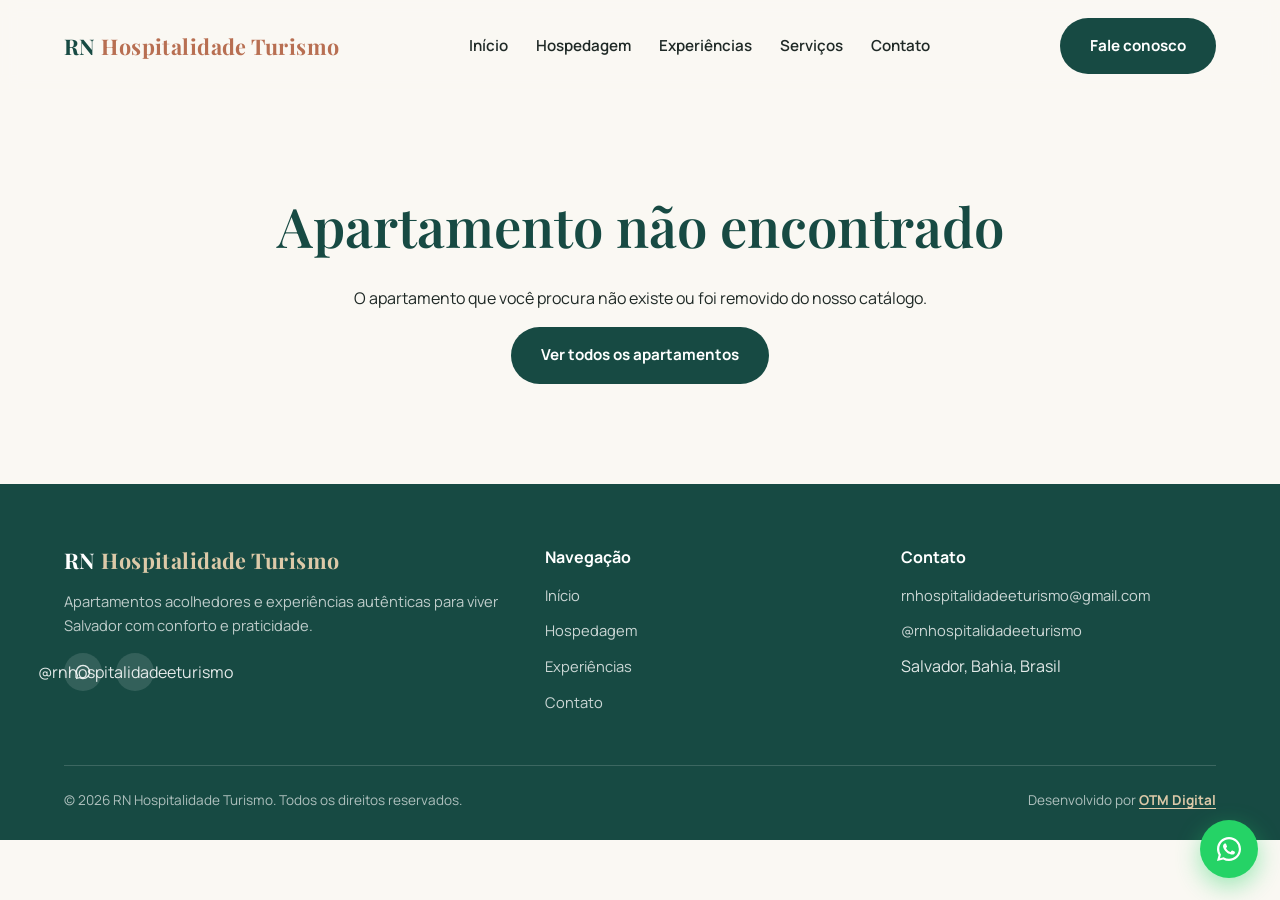
==== commit fdec52c2: "Change Instagram to @rnhospitalidadeeturismo Co-Authored-By: Claude Sonnet 5 <noreply@anthropic.com>" ====
--- a/apartamento.html
+++ b/apartamento.html
@@ -47,7 +47,7 @@
           <a href="https://wa.me/5571996673131" data-marca-whatsapp target="_blank" rel="noopener" aria-label="WhatsApp">
             <svg width="18" height="18" viewBox="0 0 32 32" fill="currentColor"><path d="M16.001 3.2c-7.07 0-12.8 5.73-12.8 12.8 0 2.26.6 4.44 1.73 6.37L3.2 28.8l6.58-1.7a12.74 12.74 0 0 0 6.22 1.6h.01c7.07 0 12.8-5.73 12.8-12.8s-5.73-12.7-12.81-12.7zm0 23.24h-.01a10.4 10.4 0 0 1-5.3-1.45l-.38-.22-3.9 1.01 1.04-3.8-.25-.39a10.42 10.42 0 0 1-1.6-5.59c0-5.76 4.69-10.44 10.45-10.44 2.79 0 5.41 1.09 7.39 3.06a10.36 10.36 0 0 1 3.06 7.38c0 5.76-4.69 10.44-10.5 10.44z"/></svg>
           </a>
-          <a href="https://instagram.com/bahiastay1" target="_blank" rel="noopener" data-marca-instagram aria-label="Instagram">
+          <a href="https://www.instagram.com/rnhospitalidadeeturismo" target="_blank" rel="noopener" data-marca-instagram aria-label="Instagram">
             <svg width="18" height="18" viewBox="0 0 24 24" fill="currentColor"><path d="M12 2.2c3.2 0 3.6 0 4.85.07 3.25.15 4.77 1.69 4.92 4.92.06 1.25.07 1.6.07 4.81 0 3.22-.01 3.56-.07 4.81-.15 3.23-1.66 4.77-4.92 4.92-1.25.06-1.6.07-4.85.07-3.2 0-3.6 0-4.85-.07-3.26-.15-4.77-1.7-4.92-4.92-.06-1.25-.07-1.6-.07-4.81 0-3.22.01-3.56.07-4.81.15-3.23 1.66-4.77 4.92-4.92C8.4 2.21 8.8 2.2 12 2.2zm0 5.4a4.4 4.4 0 1 0 0 8.8 4.4 4.4 0 0 0 0-8.8zm0 7.26a2.86 2.86 0 1 1 0-5.72 2.86 2.86 0 0 1 0 5.72zm5.6-7.44a1.03 1.03 0 1 1-2.06 0 1.03 1.03 0 0 1 2.06 0z"/></svg>
           </a>
         </div>
@@ -65,7 +65,7 @@
         <h4>Contato</h4>
         <ul class="footer-links">
           <li><a href="mailto:rnhospitalidadeeturismo@gmail.com" data-marca-email>rnhospitalidadeeturismo@gmail.com</a></li>
-          <li><a href="https://instagram.com/bahiastay1" target="_blank" rel="noopener" data-marca-instagram>@bahiastay1</a></li>
+          <li><a href="https://www.instagram.com/rnhospitalidadeeturismo" target="_blank" rel="noopener" data-marca-instagram>@rnhospitalidadeeturismo</a></li>
           <li><span data-marca-localizacao>Salvador, Bahia, Brasil</span></li>
         </ul>
       </div>
